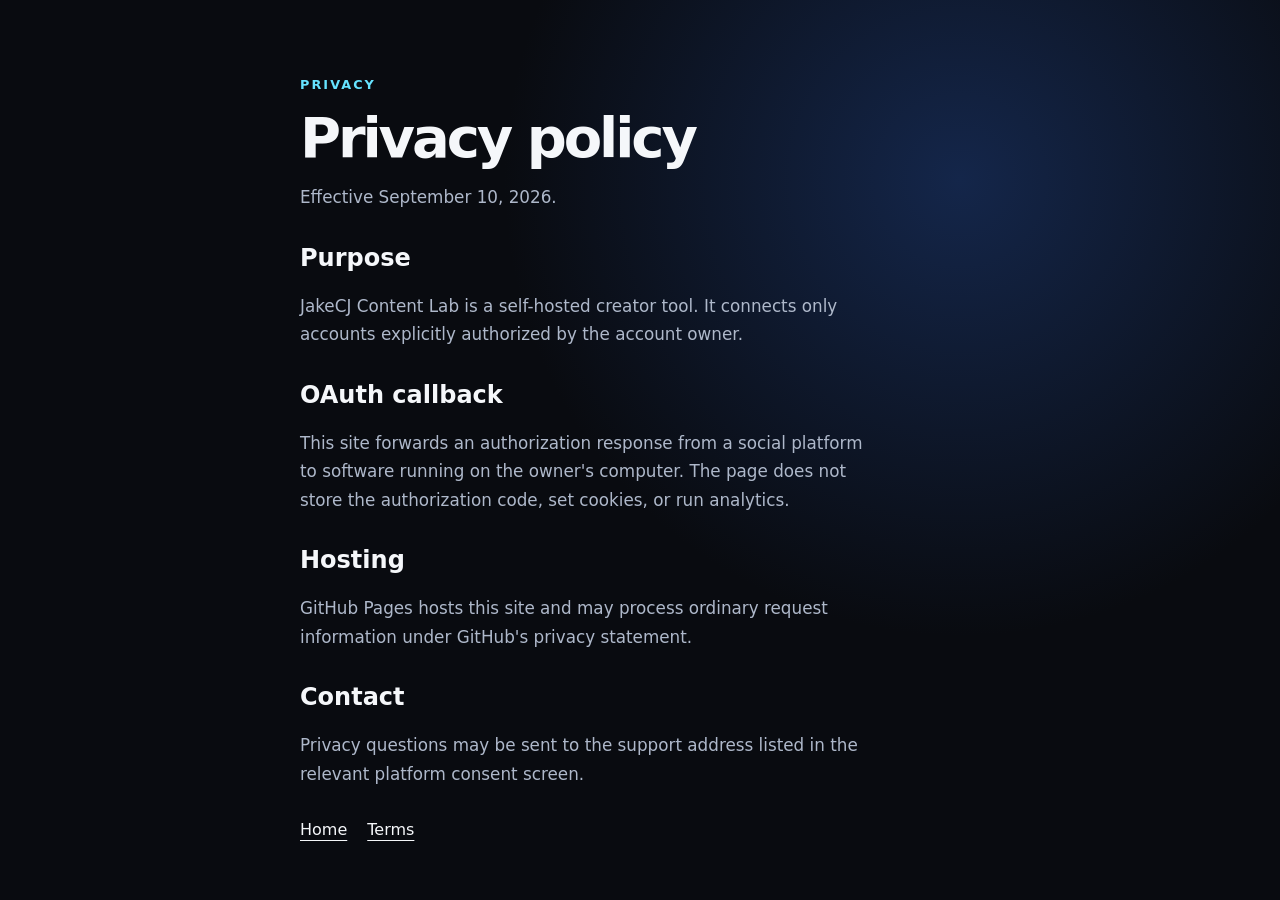
==== privacy/index.html @ aa2d5d26 "Add owned OAuth relay for local Postiz" ====
<!doctype html>
<html lang="en">
<head><meta charset="utf-8"><meta name="viewport" content="width=device-width, initial-scale=1"><title>Privacy — JakeCJ Content Lab</title><link rel="stylesheet" href="../styles.css"></head>
<body><main class="legal"><p class="eyebrow">PRIVACY</p><h1>Privacy policy</h1><p>Effective September 10, 2026.</p><h2>Purpose</h2><p>JakeCJ Content Lab is a self-hosted creator tool. It connects only accounts explicitly authorized by the account owner.</p><h2>OAuth callback</h2><p>This site forwards an authorization response from a social platform to software running on the owner's computer. The page does not store the authorization code, set cookies, or run analytics.</p><h2>Hosting</h2><p>GitHub Pages hosts this site and may process ordinary request information under GitHub's privacy statement.</p><h2>Contact</h2><p>Privacy questions may be sent to the support address listed in the relevant platform consent screen.</p><nav><a href="../">Home</a><a href="../terms/">Terms</a></nav></main></body>
</html>
---- styles.css ----
:root { color-scheme: dark; font-family: Inter, ui-sans-serif, system-ui, sans-serif; background: #090b10; color: #f5f7fa; }
* { box-sizing: border-box; }
body { margin: 0; min-height: 100vh; display: grid; place-items: center; background: radial-gradient(circle at 75% 20%, #14264a 0, transparent 38%), #090b10; }
main { width: min(680px, calc(100% - 40px)); padding: 56px 0; }
.eyebrow { color: #66e3ff; font-size: .8rem; font-weight: 800; letter-spacing: .16em; }
h1 { max-width: 620px; margin: 16px 0; font-size: clamp(2.4rem, 8vw, 5rem); line-height: .98; letter-spacing: -.055em; }
p { max-width: 580px; color: #aeb8ca; font-size: 1.05rem; line-height: 1.7; }
nav { display: flex; gap: 20px; margin-top: 32px; }
a { color: #f5f7fa; text-underline-offset: 5px; }
.legal h1 { font-size: clamp(2rem, 6vw, 3.5rem); }
.legal h2 { margin-top: 32px; }
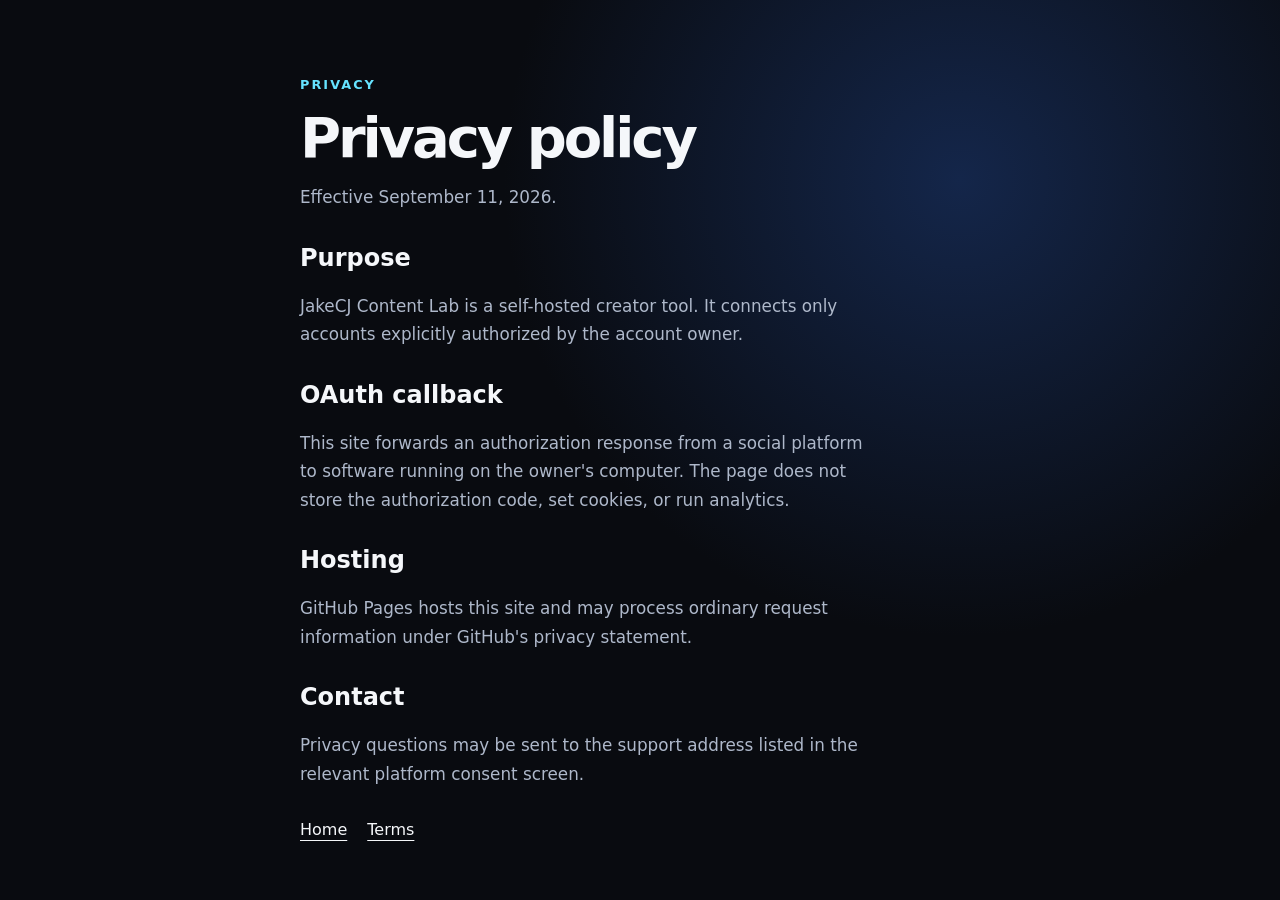
==== commit ad963bb1: "Polish OAuth site copy" ====
--- a/privacy/index.html
+++ b/privacy/index.html
@@ -1,5 +1,5 @@
 <!doctype html>
 <html lang="en">
 <head><meta charset="utf-8"><meta name="viewport" content="width=device-width, initial-scale=1"><title>Privacy — JakeCJ Content Lab</title><link rel="stylesheet" href="../styles.css"></head>
-<body><main class="legal"><p class="eyebrow">PRIVACY</p><h1>Privacy policy</h1><p>Effective September 10, 2026.</p><h2>Purpose</h2><p>JakeCJ Content Lab is a self-hosted creator tool. It connects only accounts explicitly authorized by the account owner.</p><h2>OAuth callback</h2><p>This site forwards an authorization response from a social platform to software running on the owner's computer. The page does not store the authorization code, set cookies, or run analytics.</p><h2>Hosting</h2><p>GitHub Pages hosts this site and may process ordinary request information under GitHub's privacy statement.</p><h2>Contact</h2><p>Privacy questions may be sent to the support address listed in the relevant platform consent screen.</p><nav><a href="../">Home</a><a href="../terms/">Terms</a></nav></main></body>
+<body><main class="legal"><p class="eyebrow">PRIVACY</p><h1>Privacy policy</h1><p>Effective September 11, 2026.</p><h2>Purpose</h2><p>JakeCJ Content Lab is a self-hosted creator tool. It connects only accounts explicitly authorized by the account owner.</p><h2>OAuth callback</h2><p>This site forwards an authorization response from a social platform to software running on the owner's computer. The page does not store the authorization code, set cookies, or run analytics.</p><h2>Hosting</h2><p>GitHub Pages hosts this site and may process ordinary request information under GitHub's privacy statement.</p><h2>Contact</h2><p>Privacy questions may be sent to the support address listed in the relevant platform consent screen.</p><nav><a href="../">Home</a><a href="../terms/">Terms</a></nav></main></body>
 </html>
